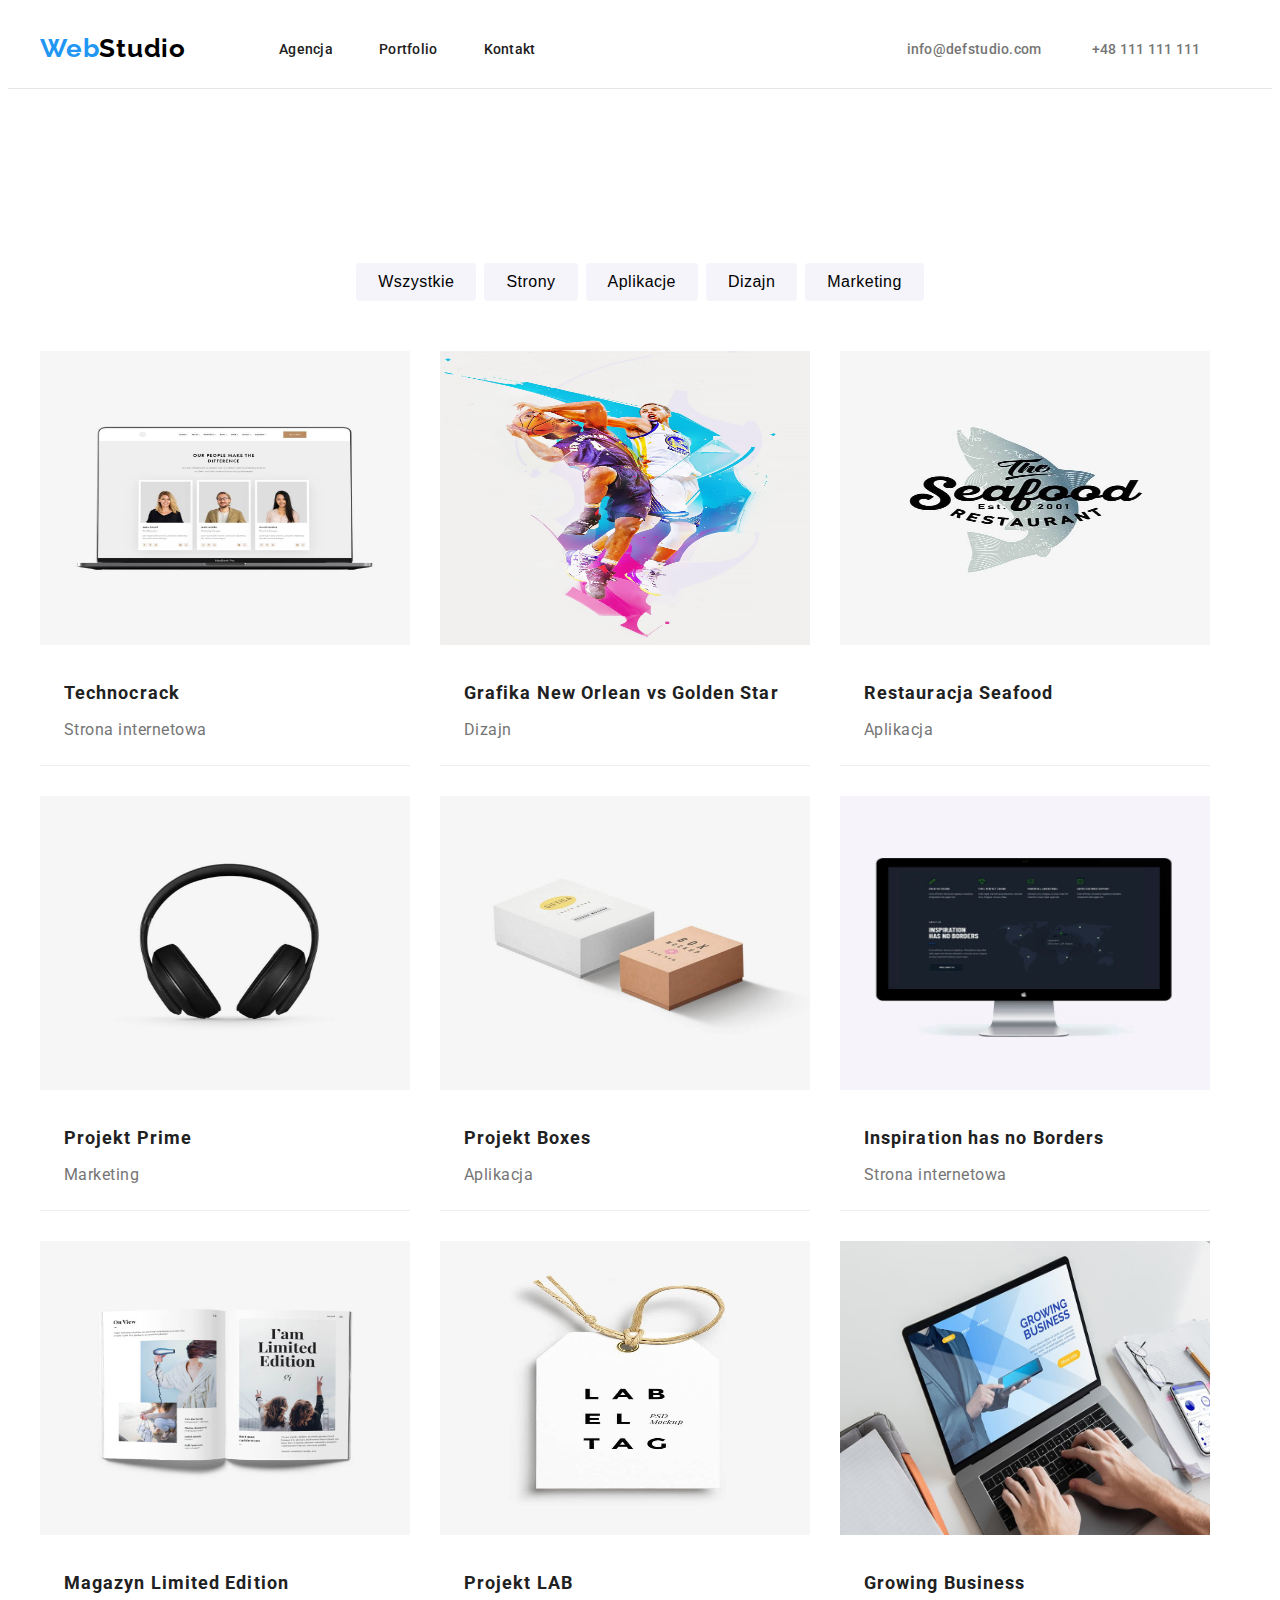
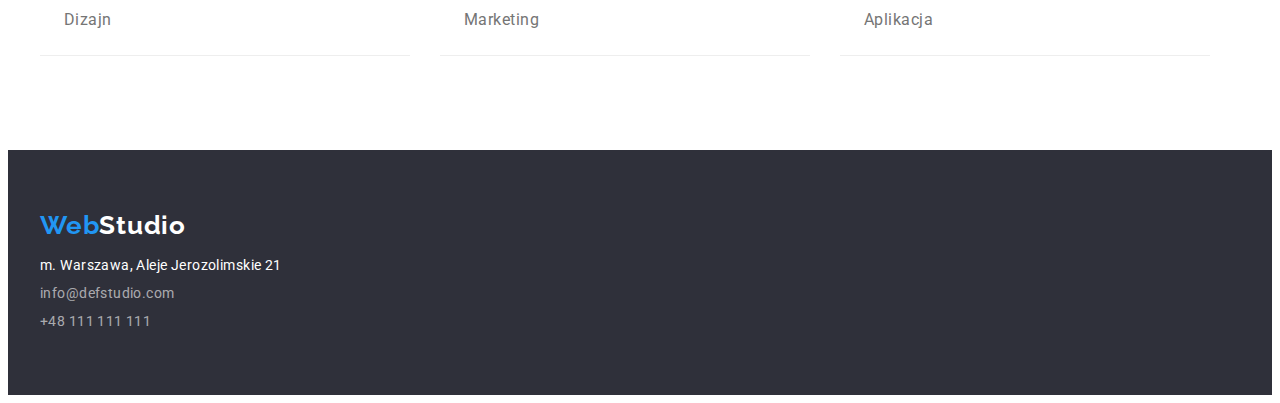
==== portfolio.html @ e66262eb "feat: init" ====
<!DOCTYPE html>
<html lang="pl">
  <head>
    <meta charset="UTF-8" />
    <meta http-equiv="X-UA-Compatible" content="IE=edge" />
    <meta name="viewport" content="width=device-width, initial-scale=1.0" />
    <link rel="preconnect" href="https://fonts.googleapis.com" />
    <link rel="preconnect" href="https://fonts.gstatic.com" crossorigin />
    <link
      href="https://fonts.googleapis.com/css2?family=Raleway:wght@700&family=Roboto:wght@400;500;700;900&display=swap"
      rel="stylesheet"
    />
    <link
      rel="stylesheet"
      href="https://cdnjs.cloudflare.com/ajax/libs/modern-normalize/1.1.0/modern-normalize.min.css"
      integrity="sha512-wpPYUAdjBVSE4KJnH1VR1HeZfpl1ub8YT/NKx4PuQ5NmX2tKuGu6U/JRp5y+Y8XG2tV+wKQpNHVUX03MfMFn9Q=="
      crossorigin="anonymous"
      referrerpolicy="no-referrer"
    />
    <link rel="stylesheet" href="./css/styles.css" />
    <title>Portfolio</title>
  </head>
  <body>
    <!-- Nagłówek -->
    <header>
      <div class="container container-header">
        <a class="logo non-decoration" href="index.html"
          ><span>Web</span><span class="logo-second-part">Studio</span></a
        >

        <nav>
          <ul class="main-menu">
            <li class="item"><a class="link non-decoration" href="">Agencja</a></li>
            <li class="item">
              <a class="link non-decoration" href="portfolio.html">Portfolio</a>
            </li>
            <li class="item"><a class="link non-decoration" href="">Kontakt</a></li>
          </ul>
        </nav>
        <ul class="header-phone-email">
          <li class="item">
            <a class="link non-decoration" href="mailto:info@devstudio.com">info@defstudio.com</a>
          </li>
          <li class="item">
            <a class="link non-decoration" href="tel:+48111111111">+48 111 111 111</a>
          </li>
        </ul>
      </div>
    </header>

    <main>
      <!-- rodzaje prac - filtr -->
      <section>
        <div class="container">
          <ul class="portfolio-menu">
            <li class="item"><button class="button-po" type="button">Wszystkie</button></li>
            <li class="item"><button class="button-po" type="button">Strony</button></li>
            <li class="item"><button class="button-po" type="button">Aplikacje</button></li>
            <li class="item"><button class="button-po" type="button">Dizajn</button></li>
            <li class="item"><button class="button-po" type="button">Marketing</button></li>
          </ul>
        </div>
      </section>
      <section class="section container-portfolio">
        <div class="container">
          <ul class="portfolio-type-project gird-porfolio">
            <li class="item">
              <figure class="m-zero">
                <img
                  src="images/technocrack.jpg"
                  alt="zdjęcie laptopa z otwartą stroną internetową"
                  width="370"
                  height="294"
                />

                <figcaption>
                  <h5 class="portfolio-name-project">Technocrack</h5>
                  <p class="portfolio-project-description">Strona internetowa</p>
                </figcaption>
              </figure>
            </li>
            <li class="item">
              <figure class="m-zero">
                <img
                  src="images/new-orlean-vs-golden-star.jpg"
                  alt="zdjęcie pojedynku koszykarzy"
                  width="370"
                  height="294"
                />

                <figcaption>
                  <h5 class="portfolio-name-project">Grafika New Orlean vs Golden Star</h5>
                  <p class="portfolio-project-description">Dizajn</p>
                </figcaption>
              </figure>
            </li>
            <li class="item">
              <figure class="m-zero">
                <img
                  src="images/logo-seafood.jpg"
                  alt="logo restauracji seafood"
                  width="370"
                  height="294"
                />

                <figcaption>
                  <h5 class="portfolio-name-project">Restauracja Seafood</h5>
                  <p class="portfolio-project-description">Aplikacja</p>
                </figcaption>
              </figure>
            </li>
            <li class="item">
              <figure class="m-zero">
                <img
                  src="images/projekt-prime.jpg"
                  alt="zdjęcie słuchawek"
                  width="370"
                  height="294"
                />

                <figcaption>
                  <h5 class="portfolio-name-project">Projekt Prime</h5>
                  <p class="portfolio-project-description">Marketing</p>
                </figcaption>
              </figure>
            </li>
            <li class="item">
              <figure class="m-zero">
                <img
                  src="images/projekt-boxes.jpg"
                  alt="zdjęcie małych kartonowych pudełek"
                  width="370"
                  height="294"
                />

                <figcaption>
                  <h5 class="portfolio-name-project">Projekt Boxes</h5>
                  <p class="portfolio-project-description">Aplikacja</p>
                </figcaption>
              </figure>
            </li>
            <li class="item">
              <figure class="m-zero">
                <img
                  src="images/inspiration-has-no-borders.jpg"
                  alt="zdjęcie monitora z wyświetloną stroną internetową"
                  width="370"
                  height="294"
                />

                <figcaption>
                  <h5 class="portfolio-name-project">Inspiration has no Borders</h5>
                  <p class="portfolio-project-description">Strona internetowa</p>
                </figcaption>
              </figure>
            </li>
            <li class="item">
              <figure class="m-zero">
                <img
                  src="images/magazyn-limited-edition.jpg"
                  alt="zdjęcie gazety/magazynu"
                  width="370"
                  height="294"
                />

                <figcaption>
                  <h5 class="portfolio-name-project">Magazyn Limited Edition</h5>
                  <p class="portfolio-project-description">Dizajn</p>
                </figcaption>
              </figure>
            </li>
            <li class="item">
              <figure class="m-zero">
                <img
                  src="images/projekt-lab.jpg"
                  alt="zdjęcie etykiety z napisem LAB EL TAG"
                  width="370"
                  height="294"
                />

                <figcaption>
                  <h5 class="portfolio-name-project">Projekt LAB</h5>
                  <p class="portfolio-project-description">Marketing</p>
                </figcaption>
              </figure>
            </li>
            <li class="item">
              <figure class="m-zero">
                <img
                  src="images/growing-business.jpg"
                  alt="zdjęcie laptopa z otwartą aplikacją Growing Business"
                  width="370"
                  height="294"
                />

                <figcaption>
                  <h5 class="portfolio-name-project">Growing Business</h5>
                  <p class="portfolio-project-description">Aplikacja</p>
                </figcaption>
              </figure>
            </li>
          </ul>
        </div>
      </section>
    </main>
    <!-- Stopka -->
    <footer class="footer-container">
      <div class="container">
        <div class="container-logo-footer">
          <a class="logo non-decoration" href="index.html"
            ><span>Web</span><span class="logo-second-part-alternative">Studio</span></a
          >
        </div>
        <address class="address-footer">
          <p>m. Warszawa, Aleje Jerozolimskie 21</p>
          <ul class="footer-phone-email">
            <li>
              <p>
                <a class="link non-decoration" href="mailto:info@devstudio.com"
                  >info@defstudio.com</a
                >
              </p>
            </li>
            <li>
              <p><a class="link non-decoration" href="tel:+48111111111">+48 111 111 111</a></p>
            </li>
          </ul>
        </address>
      </div>
    </footer>
  </body>
</html>
---- css/styles.css ----
:root {
  --primary-color: #212121;
  --bg: #2f303a;
  --bg-second: #f5f4fa;
  --highlight: #ffffff;
  --lowlight: #000000;
  --logo-first-part-color: #2196f3;
  --logo-second-part-color: var(--lowlight);
  --logo-second-part-color-alternative: var(--highlight);
  --hover-color: var(--logo-first-part-color);
  --focus-color: var(--logo-first-part-color);
  --desciption: #757575;
  --phone-mail-header-color: var(--desciption);
  --phone-mail-foother-color: rgba(255, 255, 255, 0.6);
  --button-shadow: rgba(0, 0, 0, 0.15);
  --box-shadow-1: rgba(0, 0, 0, 0.1);
  --box-shadow-2: rgba(0, 0, 0, 0.08);
  --box-shadow-3: rgba(0, 0, 0, 0.12);
  --bg-inside-button: var(--bg-second);
}

body {
  font-family: 'Roboto', 'Arial', sans-serif;
  color: var(--primary-color);
}

p {
  margin: 0 auto;
  padding: 0;
}
h1 {
  margin: 0 auto;
  padding: 0;
}
h2 {
  margin: 0 auto;
  padding: 0;
}
h3 {
  margin: 0 auto;
  padding: 0;
}
h4 {
  margin: 0 auto;
  padding: 0;
}
h5 {
  margin: 0 auto;
  padding: 0;
}
ul {
  margin: 0;
  padding: 0;
  list-style: none;
}
header {
  border-bottom: 1px solid #e5e5e5;
}
.m-zero {
  margin: 0;
}

.container {
  max-width: 1200px;
  margin: 0 auto;
}

.section {
  padding: 94px 0;
}

.container-header {
  display: flex;
  align-items: center;
  height: 80px;
}

.container-solutions {
  padding-top: 212px;
  padding-bottom: 188px;
  background: var(--bg);
}

.container-what-we-do {
  padding-top: 0;
}
.container-our-team {
  background: var(--bg-second);
  height: 648px;
}

.container-portfolio {
  padding-top: 50px;
}

.footer-container {
  background: var(--bg);
  padding: 60px 0;
}

/* usunięcie podkreśleń w odnośnikach */
.non-decoration {
  text-decoration: none;
}

/* definicja czcionki napisu WebStudio oraz barwy pierwszej cześci tego napisu */
.logo {
  font-family: 'Raleway';
  font-style: normal;
  font-weight: 700;
  font-size: 26px;
  line-height: 1.192;
  letter-spacing: 0.03em;
  color: var(--logo-first-part-color);
}

/* definicja barwy drugiej cześci napisu WebStudio umieszczonego w nagłówku strony */
.logo-second-part {
  color: var(--logo-second-part-color);
}

/* definicja barwy drugiej cześci napisu WebStudio umieszczonego w stopce strony */
.logo-second-part-alternative {
  color: var(--logo-second-part-color-alternative);
}

.main-menu {
  display: flex;
  margin-left: 93px;
}

.main-menu > .item:not(:last-child) {
  margin-right: 46px;
}

.portfolio-menu {
  display: flex;
  margin-top: 174px;
  justify-content: center;
}
.portfolio-menu > .item:not(:last-child) {
  margin-right: 8px;
}

/* kolorystyka linków w nawigacji */
.main-menu .link {
  font-weight: 500;
  font-size: 14px;
  line-height: 1.143;
  letter-spacing: 0.02em;
  color: var(--primary-color);
}
.main-menu .link:hover {
  color: var(--hover-color);
}
.main-menu .link:focus {
  color: var(--focus-color);
}

.header-phone-email {
  display: flex;
  margin-left: 371px;
}
.header-phone-email > .item:not(:last-child) {
  margin-right: 50px;
}

.solutions-text-field {
  max-width: 696px;
  display: block;
  margin: 0 auto;
}

.gird-solutions {
  list-style: none;
  padding: 0;
  display: flex;
  flex-wrap: wrap;
  gap: 30px;
}

.gird-solutions .item {
  flex-basis: calc((100% - 3 * 30px) / 4);
}
.gird-what-we-do {
  list-style: none;
  padding: 0;
  display: flex;
  flex-wrap: wrap;
  gap: 30px;
  margin-top: 50px;
}

.gird-what-we-do .item {
  flex-basis: calc((100% - 2 * 30px) / 3);
}

.gird-our-team {
  list-style: none;
  padding: 0;
  display: flex;
  flex-wrap: wrap;
  gap: 30px;
  margin-top: 50px;
}

.gird-our-team .item {
  flex-basis: calc((100% - 3 * 30px) / 4);
  max-width: 270px;
}

.gird-porfolio {
  list-style: none;
  padding: 0;
  display: flex;
  flex-wrap: wrap;
  gap: 30px;
}

.gird-portfolio .item {
  flex-basis: calc((100% - 2 * 30px) / 3);
  max-width: 370px;
}

/* definicja czcionki telefonu i e-maila w nagłówku strony */
.header-phone-email .link {
  font-weight: 500;
  font-size: 14px;
  line-height: 1.143;
  letter-spacing: 0.02em;
  color: var(--phone-mail-header-color);
}
/* reakcja linków telefon i e-mail w nagłówku strony */
.header-phone-email .link:hover {
  color: var(--hover-color);
}
.header-phone-email .link:focus {
  color: var(--focus-color);
}

/* kolorystyka linków telefon i e-mail w stopce strony */
.footer-phone-email .link {
  color: var(--phone-mail-foother-color);
}
.footer-phone-email .link:hover {
  color: var(--hover-color);
}
.footer-phone-email .link:focus {
  color: var(--focus-color);
}

/* definicje czcionek do opisów */
.description {
  font-size: 14px;
  line-height: 2;
  letter-spacing: 0.03em;
  color: var(--desciption);
}

.team-members-specialties {
  font-size: 16px;
  line-height: 1.188;
  text-align: center;
  letter-spacing: 0.03em;
  color: var(--desciption);
}
.team-members-specialties .item {
  background: var(--highlight);
}

.portfolio-type-project {
  font-size: 16px;
  line-height: 1.875;
  letter-spacing: 0.03em;
  color: var(--desciption);
}
.portfolio-type-project .item {
  border-bottom: 1px solid #eeeeee;
}
/* tło wykorzystywane na stronie głównej i stopce */
.background {
  background: var(--bg);
}
.background-second {
  background: var(--bg-second);
}
/* definicja przycisku "Zamów usługę" */
.button-zu {
  background-color: var(--bg-inside-button);
  border: none;
  padding: 10px 42px;
  text-align: center;
  font-weight: 700;
  font-size: 16px;
  line-height: 1.875;
  letter-spacing: 0.06em;
  border-radius: 4px;
  cursor: pointer;
  display: block;
  margin: 30px auto 0px;
}
.button-zu:hover {
  background: var(--hover-color);
  box-shadow: 0px 4px 4px var(--button-shadow);
  color: var(--highlight);
}
.button-zu:focus {
  background: var(--focus-color);
  box-shadow: 0px 4px 4px var(--button-shadow);
  color: var(--highlight);
}

/* definicja czcionki użytej w filtrze "Porfolio" */
.button-po {
  background-color: var(--bg-inside-button);
  border: none;
  padding: 6px 22px;
  text-align: center;
  font-weight: 500;
  font-size: 16px;
  line-height: 1.625;
  letter-spacing: 0.03em;
  border-radius: 4px;
  cursor: pointer;
}
.button-po:hover {
  background: var(--hover-color);
  box-shadow: 0px 3px 1px var(--box-shadow-1), 0px 1px 2px var(--box-shadow-2),
    0px 2px 2px var(--box-shadow-3);
  color: var(--highlight);
}
.button-po:focus {
  background: var(--focus-color);
  box-shadow: 0px 3px 1px var(--box-shadow-1), 0px 1px 2px var(--box-shadow-2),
    0px 2px 2px var(--box-shadow-3);
  color: var(--highlight);
}

/* ustawienia użytych na stronie nagłówków */
.for-your-business {
  font-weight: 900;
  font-size: 44px;
  line-height: 1.363;
  text-align: center;
  letter-spacing: 0.06em;
  text-transform: uppercase;
  color: var(--highlight);
}
.our-team-and-what-we-do {
  font-weight: 700;
  font-size: 36px;
  line-height: 1.167;
  text-align: center;
  letter-spacing: 0.03em;
}
.points-description {
  font-weight: 700;
  font-size: 14px;
  line-height: 1.143;
  letter-spacing: 0.03em;
  text-transform: uppercase;
  color: var(--primary-color);
  margin-bottom: 10px;
}
.names-team-members {
  font-weight: 500;
  font-size: 16px;
  line-height: 1.188;
  text-align: center;
  letter-spacing: 0.03em;
  color: var(--primary-color);
  margin-top: 30px;
}

.names-team-members-descirption {
  margin: 10px auto 30px;
}

.portfolio-name-project {
  font-weight: 700;
  font-size: 18px;
  line-height: 2;
  letter-spacing: 0.06em;
  color: var(--primary-color);
  margin: 20px 24px 0px;
}

.portfolio-project-description {
  margin: 4px 24px 20px;
}

/* parametry danych adresowych w stopce */
.address-footer {
  font-style: normal;
  font-size: 14px;
  line-height: 2;
  letter-spacing: 0.03em;
  color: var(--highlight);
  margin-top: 10px;
}
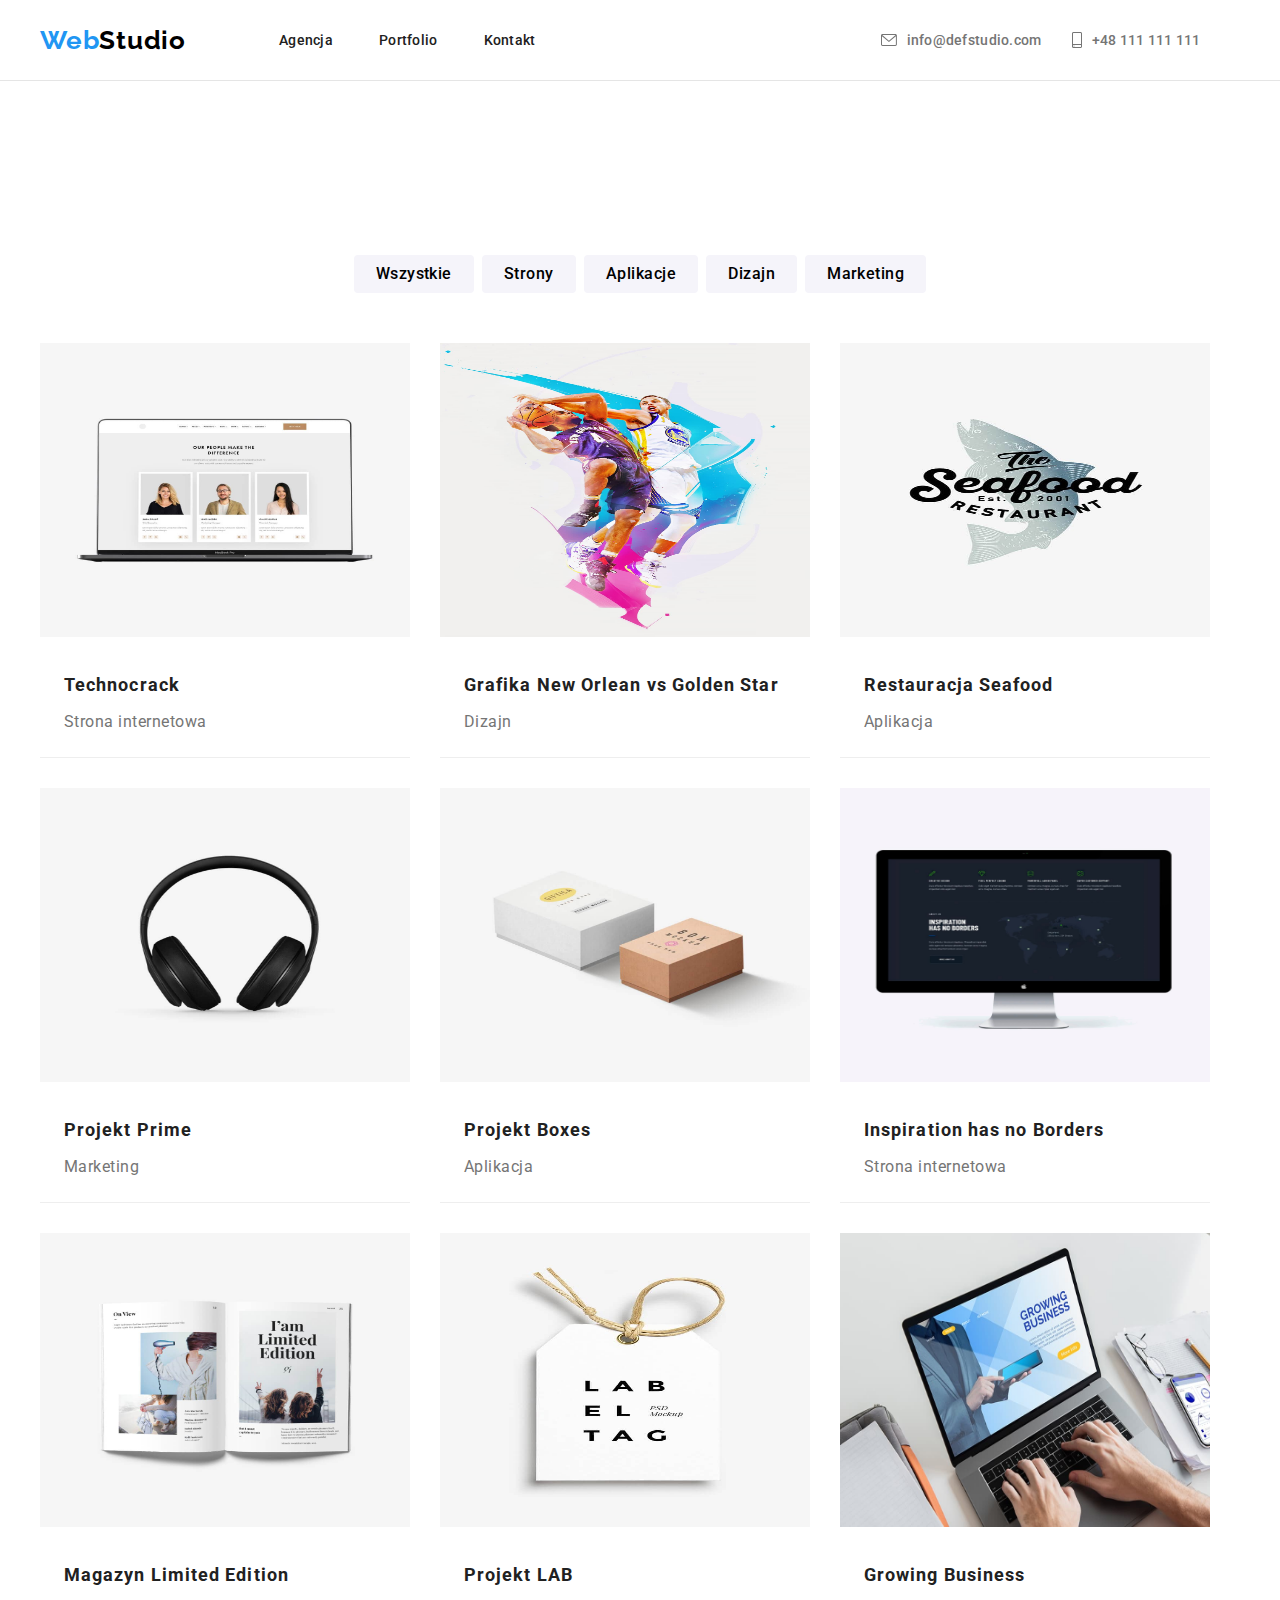
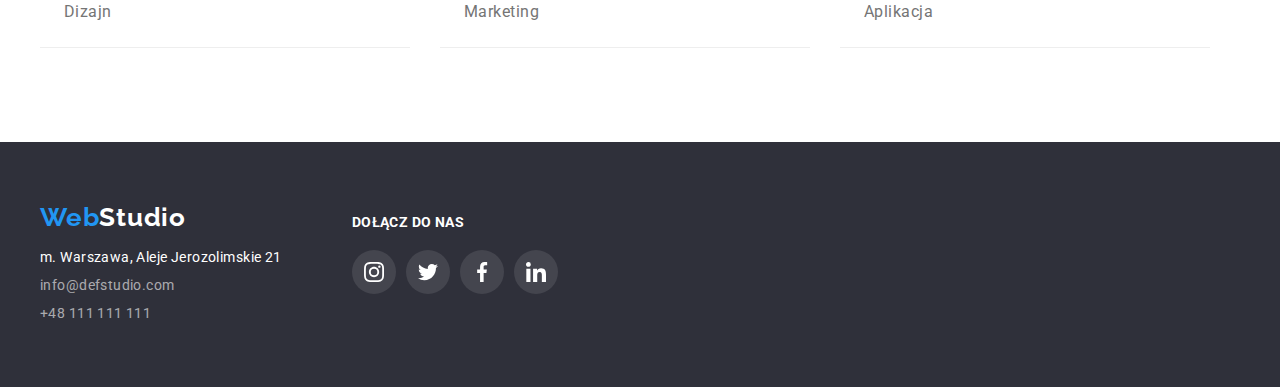
==== commit ede801ef: "final" ====
--- a/portfolio.html
+++ b/portfolio.html
@@ -10,13 +10,7 @@
       href="https://fonts.googleapis.com/css2?family=Raleway:wght@700&family=Roboto:wght@400;500;700;900&display=swap"
       rel="stylesheet"
     />
-    <link
-      rel="stylesheet"
-      href="https://cdnjs.cloudflare.com/ajax/libs/modern-normalize/1.1.0/modern-normalize.min.css"
-      integrity="sha512-wpPYUAdjBVSE4KJnH1VR1HeZfpl1ub8YT/NKx4PuQ5NmX2tKuGu6U/JRp5y+Y8XG2tV+wKQpNHVUX03MfMFn9Q=="
-      crossorigin="anonymous"
-      referrerpolicy="no-referrer"
-    />
+    <link rel="stylesheet" href="./css/modern-normalize.min.css" />
     <link rel="stylesheet" href="./css/styles.css" />
     <title>Portfolio</title>
   </head>
@@ -39,10 +33,18 @@
         </nav>
         <ul class="header-phone-email">
           <li class="item">
-            <a class="link non-decoration" href="mailto:info@devstudio.com">info@defstudio.com</a>
+            <a class="link non-decoration" href="mailto:info@devstudio.com"
+              ><svg class="icon-smartphone-envelope" width="16px" height="12px">
+                <use href="./images/icons.svg#icon-envelope"></use></svg
+              >info@defstudio.com</a
+            >
           </li>
           <li class="item">
-            <a class="link non-decoration" href="tel:+48111111111">+48 111 111 111</a>
+            <a class="link non-decoration" href="tel:+48111111111"
+              ><svg class="icon-smartphone-envelope" width="10px" height="16px">
+                <use href="./images/icons.svg#icon-smartphone"></use></svg
+              >+48 111 111 111</a
+            >
           </li>
         </ul>
       </div>
@@ -205,28 +207,66 @@
     </main>
     <!-- Stopka -->
     <footer class="footer-container">
-      <div class="container">
-        <div class="container-logo-footer">
+      <section class="container footer-flex">
+        <div>
           <a class="logo non-decoration" href="index.html"
             ><span>Web</span><span class="logo-second-part-alternative">Studio</span></a
           >
-        </div>
-        <address class="address-footer">
-          <p>m. Warszawa, Aleje Jerozolimskie 21</p>
-          <ul class="footer-phone-email">
-            <li>
-              <p>
-                <a class="link non-decoration" href="mailto:info@devstudio.com"
-                  >info@defstudio.com</a
-                >
-              </p>
-            </li>
-            <li>
-              <p><a class="link non-decoration" href="tel:+48111111111">+48 111 111 111</a></p>
-            </li>
-          </ul>
-        </address>
-      </div>
+
+          <address class="address-footer">
+            <p>m. Warszawa, Aleje Jerozolimskie 21</p>
+            <ul class="footer-phone-email">
+              <li>
+                <p>
+                  <a class="link non-decoration" href="mailto:info@devstudio.com"
+                    >info@defstudio.com</a
+                  >
+                </p>
+              </li>
+              <li>
+                <p><a class="link non-decoration" href="tel:+48111111111">+48 111 111 111</a></p>
+              </li>
+            </ul>
+          </address>
+        </div>
+        <div class="join-to-us-section">
+          <p class="join-to-us">Dołącz do nas</p>
+          <ul class="join-to-us-contact">
+            <li class="item">
+              <a class="link" href="instagram">
+                <div class="join-to-us-icon-circle">
+                  <svg class="icon-white" width="20" height="20">
+                    <use href="./images/icons.svg#icon-instagram"></use>
+                  </svg></div
+              ></a>
+            </li>
+            <li class="item">
+              <a class="link" href="twitter">
+                <div class="join-to-us-icon-circle">
+                  <svg class="icon-white" width="20" height="20">
+                    <use href="./images/icons.svg#icon-twitter"></use>
+                  </svg></div
+              ></a>
+            </li>
+            <li class="item">
+              <a class="link" href="facebook">
+                <div class="join-to-us-icon-circle">
+                  <svg class="icon-white" width="20" height="20">
+                    <use href="./images/icons.svg#icon-facebook"></use>
+                  </svg></div
+              ></a>
+            </li>
+            <li class="item">
+              <a class="link" href="linkedin">
+                <div class="join-to-us-icon-circle">
+                  <svg class="icon-white" width="20" height="20">
+                    <use href="./images/icons.svg#icon-linkedin"></use>
+                  </svg></div
+              ></a>
+            </li>
+          </ul>
+        </div>
+      </section>
     </footer>
   </body>
 </html>
--- a/css/styles.css
+++ b/css/styles.css
@@ -76,9 +76,16 @@
 }
 
 .container-solutions {
+  margin: auto;
   padding-top: 212px;
   padding-bottom: 188px;
-  background: var(--bg);
+  background-image: linear-gradient(rgba(47, 48, 58, 0.4), rgba(47, 48, 58, 0.4)),
+    url('../images/background-image.jpg');
+  background-size: 100%;
+  max-width: 1600px;
+  background-position: center;
+  background-repeat: no-repeat;
+  background-size: auto;
 }
 
 .container-what-we-do {
@@ -86,7 +93,6 @@
 }
 .container-our-team {
   background: var(--bg-second);
-  height: 648px;
 }
 
 .container-portfolio {
@@ -159,10 +165,16 @@
 
 .header-phone-email {
   display: flex;
-  margin-left: 371px;
-}
+  margin-left: 345px;
+}
+
+.header-phone-email .link {
+  display: flex;
+  align-items: center;
+}
+
 .header-phone-email > .item:not(:last-child) {
-  margin-right: 50px;
+  margin-right: 30px;
 }
 
 .solutions-text-field {
@@ -231,11 +243,13 @@
   color: var(--phone-mail-header-color);
 }
 /* reakcja linków telefon i e-mail w nagłówku strony */
-.header-phone-email .link:hover {
+.header-phone-email > .item:hover * {
   color: var(--hover-color);
-}
-.header-phone-email .link:focus {
+  fill: var(--focus-color);
+}
+.header-phone-email > .link:focus * {
   color: var(--focus-color);
+  fill: var(--focus-color);
 }
 
 /* kolorystyka linków telefon i e-mail w stopce strony */
@@ -266,6 +280,9 @@
 }
 .team-members-specialties .item {
   background: var(--highlight);
+  border-radius: 0 0 4px 4px;
+  box-shadow: 0px 1px 3px rgba(0, 0, 0, 0.12), 0px 1px 1px rgba(0, 0, 0, 0.14),
+    0px 2px 1px rgba(0, 0, 0, 0.2);
 }
 
 .portfolio-type-project {
@@ -373,7 +390,7 @@
 }
 
 .names-team-members-descirption {
-  margin: 10px auto 30px;
+  margin: 10px auto 0px;
 }
 
 .portfolio-name-project {
@@ -389,6 +406,10 @@
   margin: 4px 24px 20px;
 }
 
+.portfolio-type-project .item:hover {
+  box-shadow: 0px 1px 1px rgba(0, 0, 0, 0.12), 0px 4px 4px rgba(0, 0, 0, 0.06),
+    1px 4px 6px rgba(0, 0, 0, 0.16);
+}
 /* parametry danych adresowych w stopce */
 .address-footer {
   font-style: normal;
@@ -398,3 +419,142 @@
   color: var(--highlight);
   margin-top: 10px;
 }
+
+.join-to-us {
+  font-weight: 700;
+  font-size: 14px;
+  line-height: 1.143;
+  letter-spacing: 0.03em;
+  text-transform: uppercase;
+  color: var(--highlight);
+  margin-bottom: 10px;
+}
+
+.icon-header {
+  margin-right: 10px;
+}
+.box-points-description {
+  background-color: var(--bg-second);
+  width: 270px;
+  height: 120px;
+  padding-top: 25px;
+  padding-bottom: 25px;
+  margin-bottom: 30px;
+  border-radius: 4px;
+}
+
+.our-team-contact {
+  display: flex;
+  margin-top: 16px;
+  margin-bottom: 30px;
+  justify-content: center;
+}
+
+.our-team-contact .link:hover * {
+  background-color: var(--hover-color);
+}
+.our-team-contact .link:focus * {
+  background-color: var(--focus-color);
+}
+
+.our-team-contact .item {
+  box-shadow: none;
+}
+.our-team-contact > .item:not(:last-child) {
+  margin-right: 10px;
+}
+
+.contact-team-icon-circle {
+  width: 44px;
+  height: 44px;
+  border-radius: 50%;
+  display: flex;
+  justify-content: center;
+  align-items: center;
+}
+
+.box-our-clients {
+  width: 170px;
+  height: 92px;
+  border: 1px solid #afb1b8;
+  border-radius: 4px;
+  margin-top: 50px;
+  display: flex;
+  justify-content: center;
+  align-items: center;
+}
+
+.icon-our-clients,
+.icon-sm-our-team {
+  fill: #afb1b8;
+}
+
+.gird-our-clients .link:hover * {
+  border-color: var(--hover-color);
+  fill: var(--focus-color);
+}
+.gird-our-clients .link:focus * {
+  border-color: var(--hover-color);
+  fill: var(--focus-color);
+}
+
+.gird-our-clients {
+  list-style: none;
+  padding: 0;
+  display: flex;
+  flex-wrap: wrap;
+  gap: 30px;
+}
+
+.gird-our-clients .item {
+  flex-basis: calc((100% - 5 * 30px) / 6);
+}
+
+.join-to-us-contact {
+  margin-top: 20px;
+  list-style: none;
+  display: flex;
+  justify-content: left;
+}
+
+.join-to-us-contact .link:hover * {
+  background-color: var(--hover-color);
+}
+.join-to-us-contact .link:focus * {
+  background-color: var(--focus-color);
+}
+
+.join-to-us-contact .item {
+  box-shadow: none;
+}
+.join-to-us-contact > .item:not(:last-child) {
+  margin-right: 10px;
+}
+
+.join-to-us-icon-circle {
+  width: 44px;
+  height: 44px;
+  border-radius: 50%;
+  display: flex;
+  justify-content: center;
+  align-items: center;
+  background: rgba(255, 255, 255, 0.1);
+}
+
+.icon-white {
+  fill: var(--highlight);
+}
+
+.icon-smartphone-envelope {
+  fill: #757575;
+  margin-right: 10px;
+}
+
+.footer-flex {
+  display: flex;
+}
+
+.join-to-us-section {
+  margin-left: 70px;
+  padding-top: 12px;
+}
